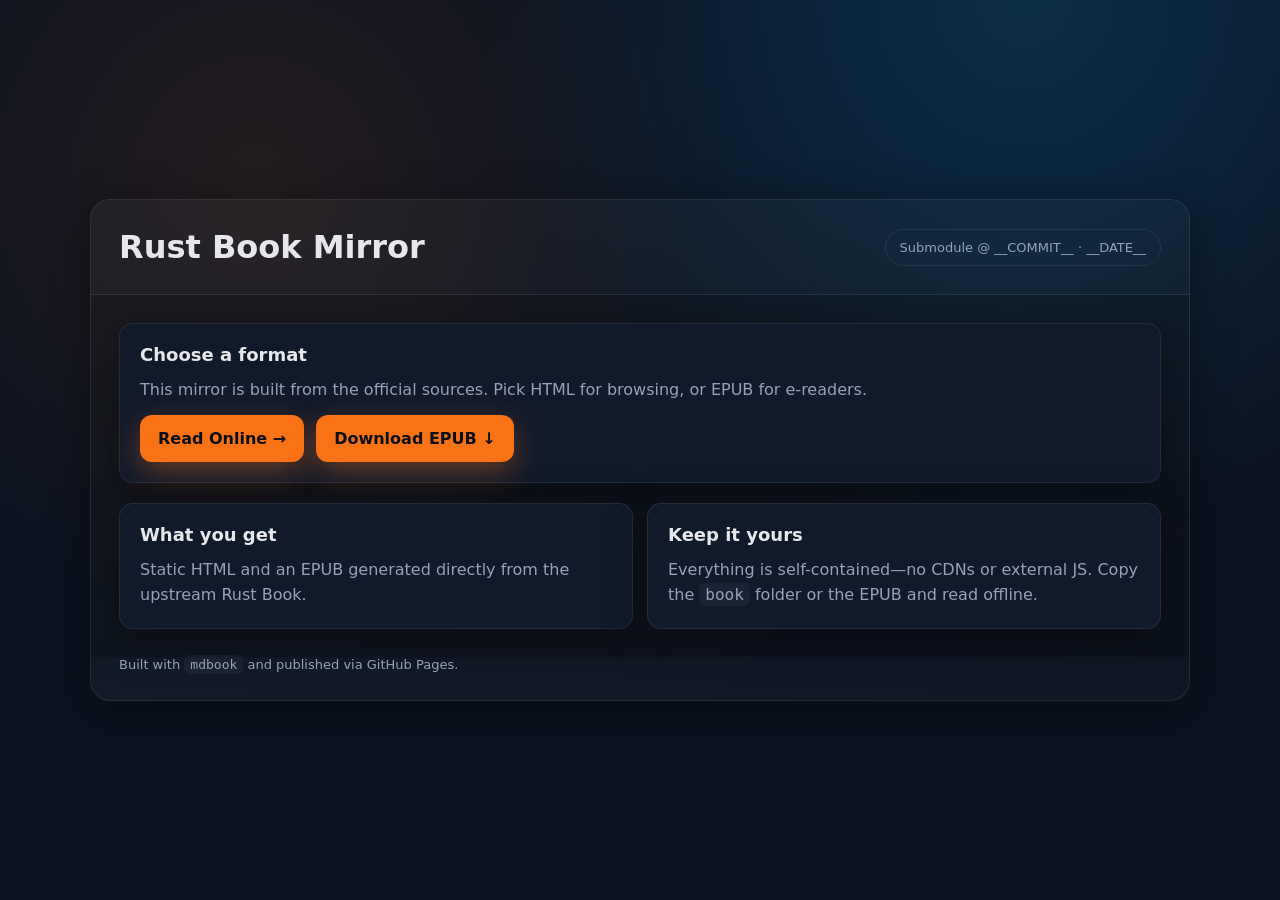
==== public/index.template.html @ efcebfbe "feat: show version" ====
<!doctype html>
<html lang="en">
<head>
  <meta charset="UTF-8">
  <meta name="viewport" content="width=device-width, initial-scale=1.0">
  <title>Rust Book – Mirror</title>
  <style>
    :root {
      --bg: #0b1220;
      --card: #111a2b;
      --accent: #f97316;
      --text: #e5e7eb;
      --muted: #94a3b8;
      --border: rgba(255,255,255,0.08);
      font-family: "Inter", "Segoe UI", system-ui, -apple-system, sans-serif;
    }
    * { box-sizing: border-box; }
    body {
      margin: 0;
      min-height: 100vh;
      background: radial-gradient(circle at 20% 20%, rgba(249,115,22,0.1), transparent 35%),
                  radial-gradient(circle at 80% 0%, rgba(14,165,233,0.2), transparent 40%),
                  var(--bg);
      color: var(--text);
      display: flex;
      align-items: center;
      justify-content: center;
      padding: 40px 16px;
    }
    .shell {
      width: min(1100px, 100%);
      background: linear-gradient(135deg, rgba(255,255,255,0.04), rgba(255,255,255,0.02));
      border: 1px solid var(--border);
      border-radius: 20px;
      box-shadow: 0 8px 40px rgba(0,0,0,0.4);
      overflow: hidden;
    }
    header {
      padding: 28px;
      border-bottom: 1px solid var(--border);
      display: flex;
      justify-content: space-between;
      align-items: center;
      gap: 16px;
    }
    .title { font-size: clamp(24px, 4vw, 32px); font-weight: 700; margin: 0; }
    .pill { padding: 10px 14px; border: 1px solid var(--border); border-radius: 999px; color: var(--muted); font-size: 13px; }
    main { display: grid; gap: 20px; padding: 28px; background: rgba(0,0,0,0.2); }
    .card { background: var(--card); border: 1px solid var(--border); border-radius: 14px; padding: 20px; display: grid; gap: 12px; box-shadow: 0 10px 40px rgba(0,0,0,0.35); }
    .card h2 { margin: 0; font-size: 18px; }
    .muted { color: var(--muted); margin: 0; line-height: 1.6; }
    .btn { display: inline-flex; align-items: center; gap: 10px; padding: 14px 18px; background: var(--accent); color: #0b0f18; border: none; border-radius: 12px; font-weight: 700; text-decoration: none; box-shadow: 0 10px 30px rgba(249,115,22,0.35); }
    .btn:hover { transform: translateY(-1px); box-shadow: 0 16px 40px rgba(249,115,22,0.4); }
    .grid { display: grid; gap: 14px; grid-template-columns: repeat(auto-fit, minmax(260px, 1fr)); }
    footer { padding: 0 28px 28px; color: var(--muted); font-size: 13px; }
    code { background: rgba(255,255,255,0.04); padding: 2px 6px; border-radius: 6px; font-family: "JetBrains Mono","SFMono-Regular",ui-monospace,monospace; }
  </style>
</head>
<body>
  <div class="shell">
    <header>
      <h1 class="title">Rust Book Mirror</h1>
      <span class="pill">Submodule @ __COMMIT__ · __DATE__</span>
    </header>
    <main>
      <div class="card">
        <h2>Choose a format</h2>
        <p class="muted">This mirror is built from the official sources. Pick HTML for browsing, or EPUB for e-readers.</p>
        <div style="display:flex; gap:12px; flex-wrap:wrap;">
          <a class="btn" href="./book/index.html">Read Online →</a>
          <a class="btn" href="./book/book.epub" download>Download EPUB ↓</a>
        </div>
      </div>
      <div class="grid">
        <div class="card">
          <h2>What you get</h2>
          <p class="muted">Static HTML and an EPUB generated directly from the upstream Rust Book.</p>
        </div>
        <div class="card">
          <h2>Keep it yours</h2>
          <p class="muted">Everything is self-contained—no CDNs or external JS. Copy the <code>book</code> folder or the EPUB and read offline.</p>
        </div>
      </div>
    </main>
    <footer>Built with <code>mdbook</code> and published via GitHub Pages.</footer>
  </div>
</body>
</html>
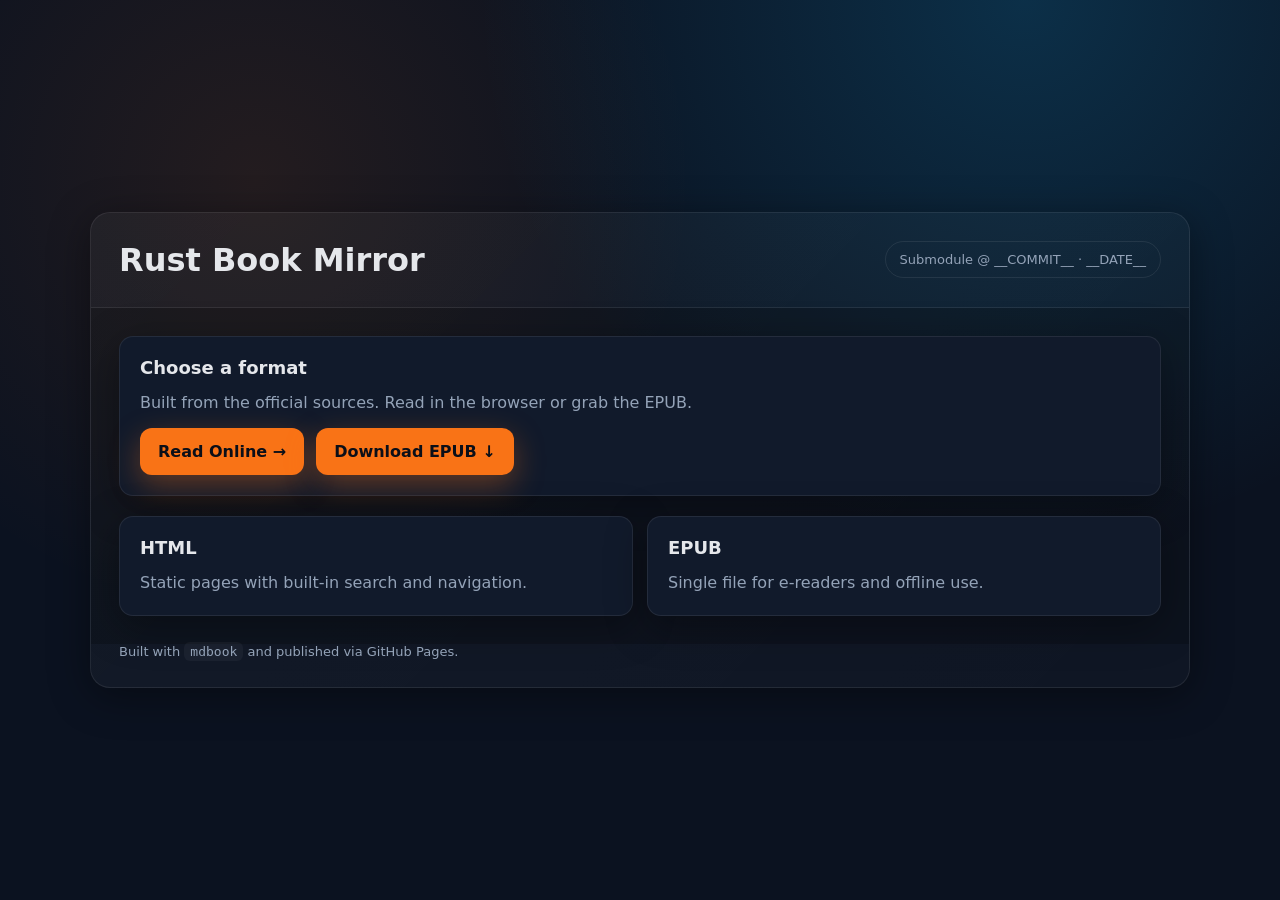
==== commit f7cecc98: "fix: ci" ====
--- a/public/index.template.html
+++ b/public/index.template.html
@@ -65,7 +65,7 @@
     <main>
       <div class="card">
         <h2>Choose a format</h2>
-        <p class="muted">This mirror is built from the official sources. Pick HTML for browsing, or EPUB for e-readers.</p>
+        <p class="muted">Built from the official sources. Read in the browser or grab the EPUB.</p>
         <div style="display:flex; gap:12px; flex-wrap:wrap;">
           <a class="btn" href="./book/index.html">Read Online →</a>
           <a class="btn" href="./book/book.epub" download>Download EPUB ↓</a>
@@ -73,12 +73,12 @@
       </div>
       <div class="grid">
         <div class="card">
-          <h2>What you get</h2>
-          <p class="muted">Static HTML and an EPUB generated directly from the upstream Rust Book.</p>
+          <h2>HTML</h2>
+          <p class="muted">Static pages with built-in search and navigation.</p>
         </div>
         <div class="card">
-          <h2>Keep it yours</h2>
-          <p class="muted">Everything is self-contained—no CDNs or external JS. Copy the <code>book</code> folder or the EPUB and read offline.</p>
+          <h2>EPUB</h2>
+          <p class="muted">Single file for e-readers and offline use.</p>
         </div>
       </div>
     </main>
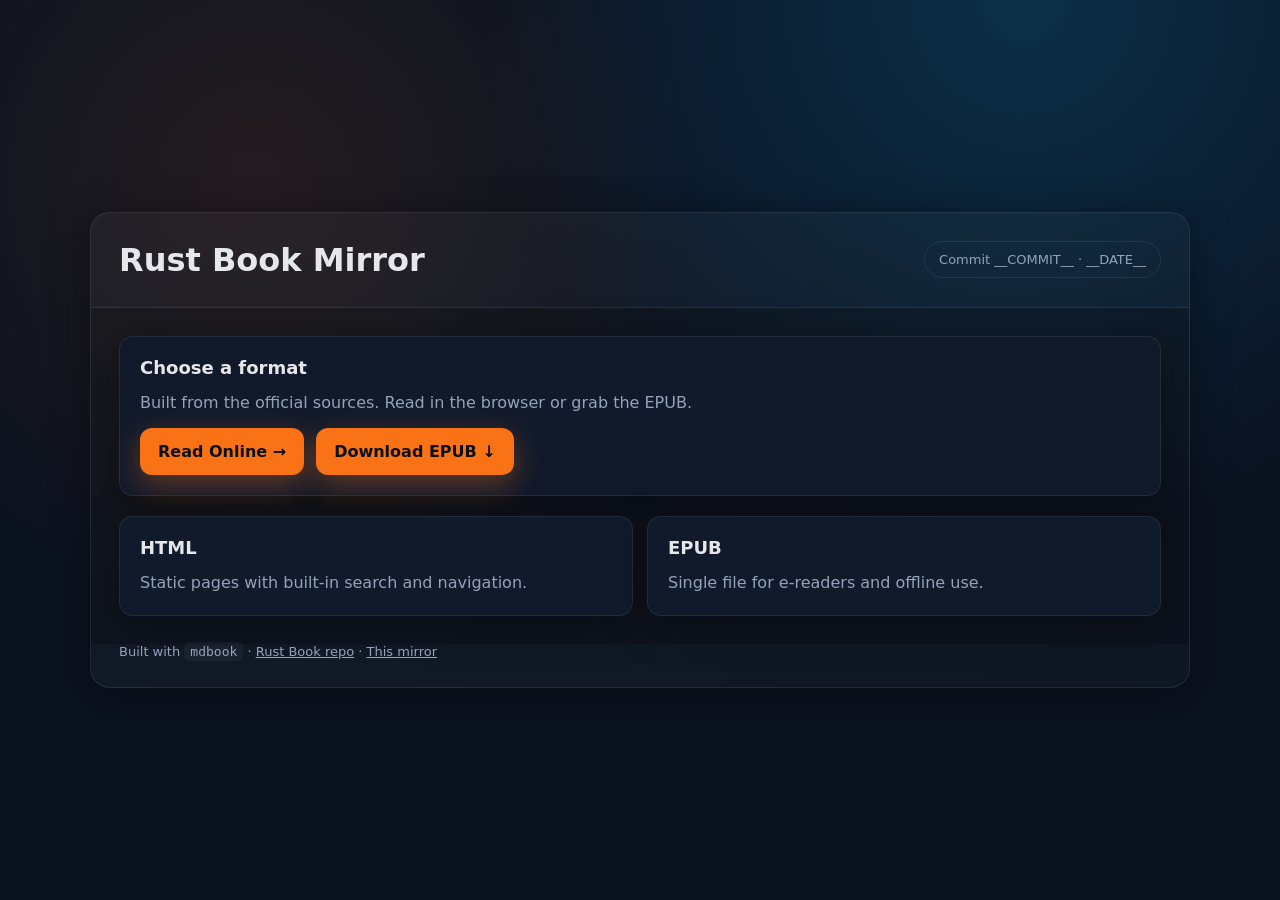
==== commit ad76c2b2: "feat: improve relevant info" ====
--- a/public/index.template.html
+++ b/public/index.template.html
@@ -60,7 +60,7 @@
   <div class="shell">
     <header>
       <h1 class="title">Rust Book Mirror</h1>
-      <span class="pill">Submodule @ __COMMIT__ · __DATE__</span>
+      <span class="pill"><a href="https://github.com/rust-lang/book/commit/__COMMIT__" style="color:inherit;text-decoration:none;">Commit __COMMIT__</a> · __DATE__</span>
     </header>
     <main>
       <div class="card">
@@ -82,7 +82,7 @@
         </div>
       </div>
     </main>
-    <footer>Built with <code>mdbook</code> and published via GitHub Pages.</footer>
+    <footer>Built with <code>mdbook</code> · <a href="https://github.com/rust-lang/book" style="color:inherit;">Rust Book repo</a> · <a href="__REPO_URL__" style="color:inherit;">This mirror</a></footer>
   </div>
 </body>
 </html>
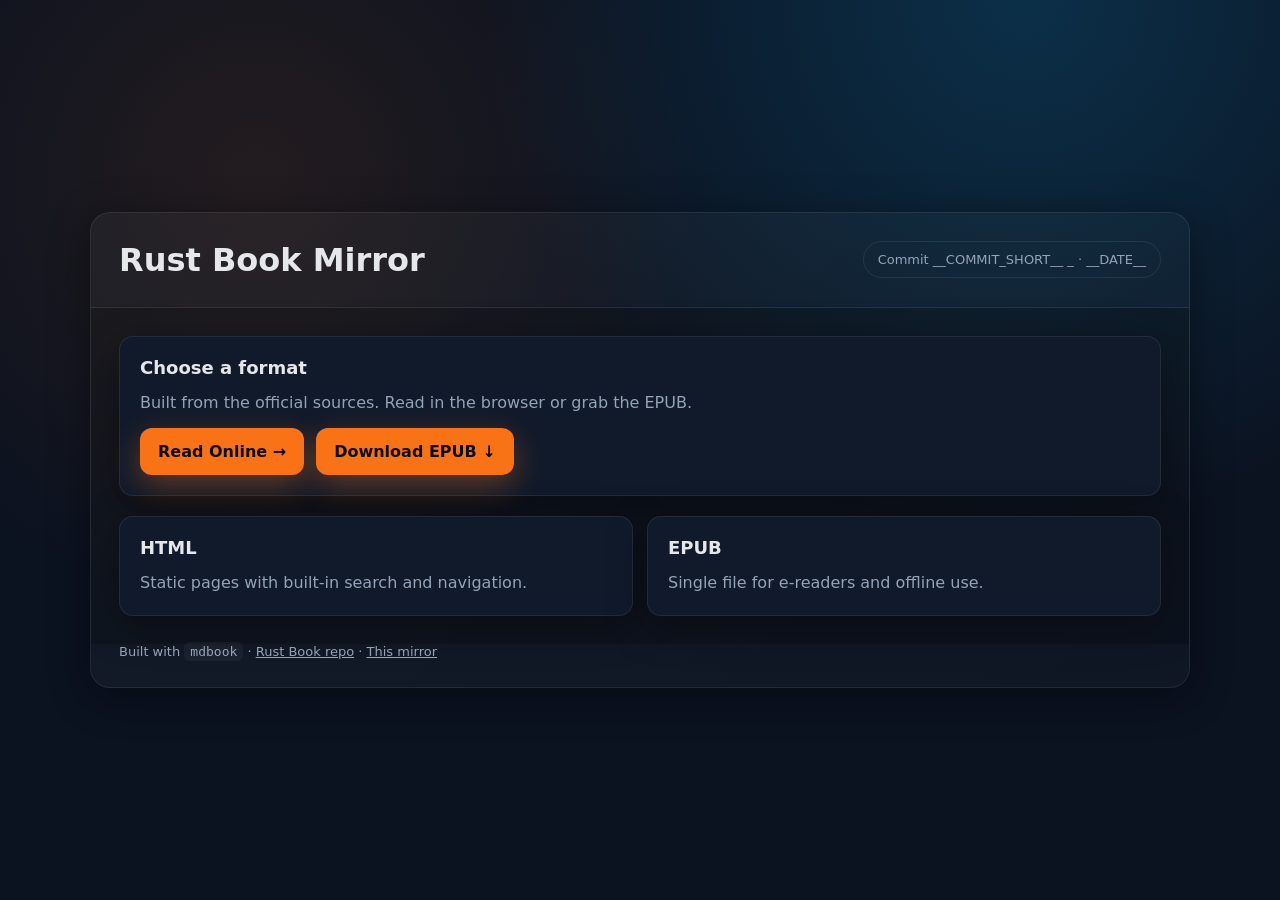
==== commit 7c5657cb: "fix: make link straightforward" ====
--- a/public/index.template.html
+++ b/public/index.template.html
@@ -60,7 +60,7 @@
   <div class="shell">
     <header>
       <h1 class="title">Rust Book Mirror</h1>
-      <span class="pill"><a href="https://github.com/rust-lang/book/commit/__COMMIT__" style="color:inherit;text-decoration:none;">Commit __COMMIT__</a> · __DATE__</span>
+      <span class="pill"><a href="https://github.com/rust-lang/book/tree/__COMMIT__" style="color:inherit;text-decoration:none;">Commit __COMMIT_SHORT__ _</a> · __DATE__</span>
     </header>
     <main>
       <div class="card">
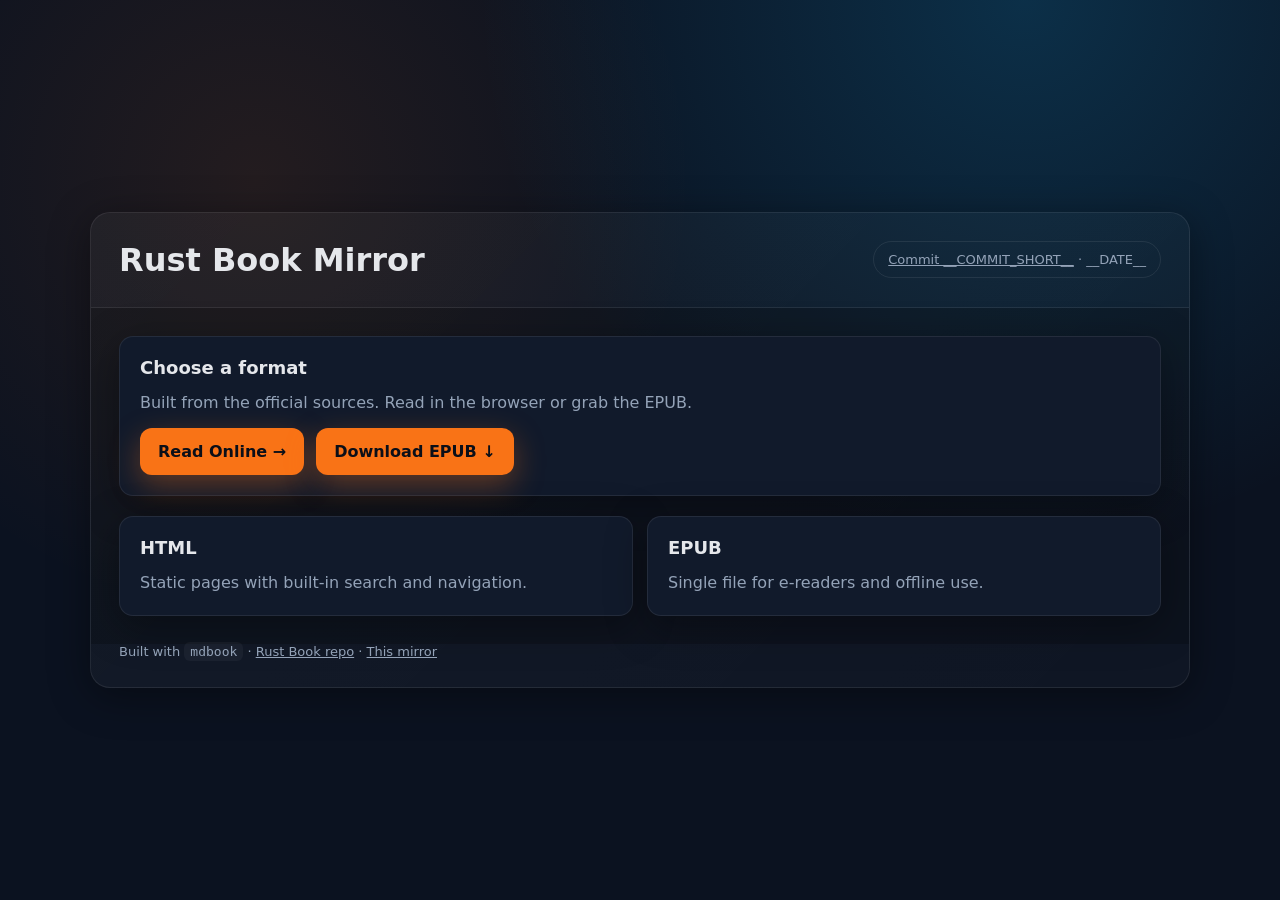
==== commit 001ce0e6: "fix: link underscore" ====
--- a/public/index.template.html
+++ b/public/index.template.html
@@ -1,88 +1,185 @@
 <!doctype html>
 <html lang="en">
-<head>
-  <meta charset="UTF-8">
-  <meta name="viewport" content="width=device-width, initial-scale=1.0">
-  <title>Rust Book – Mirror</title>
-  <style>
-    :root {
-      --bg: #0b1220;
-      --card: #111a2b;
-      --accent: #f97316;
-      --text: #e5e7eb;
-      --muted: #94a3b8;
-      --border: rgba(255,255,255,0.08);
-      font-family: "Inter", "Segoe UI", system-ui, -apple-system, sans-serif;
-    }
-    * { box-sizing: border-box; }
-    body {
-      margin: 0;
-      min-height: 100vh;
-      background: radial-gradient(circle at 20% 20%, rgba(249,115,22,0.1), transparent 35%),
-                  radial-gradient(circle at 80% 0%, rgba(14,165,233,0.2), transparent 40%),
-                  var(--bg);
-      color: var(--text);
-      display: flex;
-      align-items: center;
-      justify-content: center;
-      padding: 40px 16px;
-    }
-    .shell {
-      width: min(1100px, 100%);
-      background: linear-gradient(135deg, rgba(255,255,255,0.04), rgba(255,255,255,0.02));
-      border: 1px solid var(--border);
-      border-radius: 20px;
-      box-shadow: 0 8px 40px rgba(0,0,0,0.4);
-      overflow: hidden;
-    }
-    header {
-      padding: 28px;
-      border-bottom: 1px solid var(--border);
-      display: flex;
-      justify-content: space-between;
-      align-items: center;
-      gap: 16px;
-    }
-    .title { font-size: clamp(24px, 4vw, 32px); font-weight: 700; margin: 0; }
-    .pill { padding: 10px 14px; border: 1px solid var(--border); border-radius: 999px; color: var(--muted); font-size: 13px; }
-    main { display: grid; gap: 20px; padding: 28px; background: rgba(0,0,0,0.2); }
-    .card { background: var(--card); border: 1px solid var(--border); border-radius: 14px; padding: 20px; display: grid; gap: 12px; box-shadow: 0 10px 40px rgba(0,0,0,0.35); }
-    .card h2 { margin: 0; font-size: 18px; }
-    .muted { color: var(--muted); margin: 0; line-height: 1.6; }
-    .btn { display: inline-flex; align-items: center; gap: 10px; padding: 14px 18px; background: var(--accent); color: #0b0f18; border: none; border-radius: 12px; font-weight: 700; text-decoration: none; box-shadow: 0 10px 30px rgba(249,115,22,0.35); }
-    .btn:hover { transform: translateY(-1px); box-shadow: 0 16px 40px rgba(249,115,22,0.4); }
-    .grid { display: grid; gap: 14px; grid-template-columns: repeat(auto-fit, minmax(260px, 1fr)); }
-    footer { padding: 0 28px 28px; color: var(--muted); font-size: 13px; }
-    code { background: rgba(255,255,255,0.04); padding: 2px 6px; border-radius: 6px; font-family: "JetBrains Mono","SFMono-Regular",ui-monospace,monospace; }
-  </style>
-</head>
-<body>
-  <div class="shell">
-    <header>
-      <h1 class="title">Rust Book Mirror</h1>
-      <span class="pill"><a href="https://github.com/rust-lang/book/tree/__COMMIT__" style="color:inherit;text-decoration:none;">Commit __COMMIT_SHORT__ _</a> · __DATE__</span>
-    </header>
-    <main>
-      <div class="card">
-        <h2>Choose a format</h2>
-        <p class="muted">Built from the official sources. Read in the browser or grab the EPUB.</p>
-        <div style="display:flex; gap:12px; flex-wrap:wrap;">
-          <a class="btn" href="./book/index.html">Read Online →</a>
-          <a class="btn" href="./book/book.epub" download>Download EPUB ↓</a>
+  <head>
+    <meta charset="UTF-8" />
+    <meta name="viewport" content="width=device-width, initial-scale=1.0" />
+    <title>Rust Book - Mirror</title>
+    <style>
+      :root {
+        --bg: #0b1220;
+        --card: #111a2b;
+        --accent: #f97316;
+        --text: #e5e7eb;
+        --muted: #94a3b8;
+        --border: rgba(255, 255, 255, 0.08);
+        font-family:
+          "Inter",
+          "Segoe UI",
+          system-ui,
+          -apple-system,
+          sans-serif;
+      }
+      * {
+        box-sizing: border-box;
+      }
+      body {
+        margin: 0;
+        min-height: 100vh;
+        background:
+          radial-gradient(
+            circle at 20% 20%,
+            rgba(249, 115, 22, 0.1),
+            transparent 35%
+          ),
+          radial-gradient(
+            circle at 80% 0%,
+            rgba(14, 165, 233, 0.2),
+            transparent 40%
+          ),
+          var(--bg);
+        color: var(--text);
+        display: flex;
+        align-items: center;
+        justify-content: center;
+        padding: 40px 16px;
+      }
+      .shell {
+        width: min(1100px, 100%);
+        background: linear-gradient(
+          135deg,
+          rgba(255, 255, 255, 0.04),
+          rgba(255, 255, 255, 0.02)
+        );
+        border: 1px solid var(--border);
+        border-radius: 20px;
+        box-shadow: 0 8px 40px rgba(0, 0, 0, 0.4);
+        overflow: hidden;
+      }
+      header {
+        padding: 28px;
+        border-bottom: 1px solid var(--border);
+        display: flex;
+        justify-content: space-between;
+        align-items: center;
+        gap: 16px;
+      }
+      .title {
+        font-size: clamp(24px, 4vw, 32px);
+        font-weight: 700;
+        margin: 0;
+      }
+      .pill {
+        padding: 10px 14px;
+        border: 1px solid var(--border);
+        border-radius: 999px;
+        color: var(--muted);
+        font-size: 13px;
+      }
+      main {
+        display: grid;
+        gap: 20px;
+        padding: 28px;
+        background: rgba(0, 0, 0, 0.2);
+      }
+      .card {
+        background: var(--card);
+        border: 1px solid var(--border);
+        border-radius: 14px;
+        padding: 20px;
+        display: grid;
+        gap: 12px;
+        box-shadow: 0 10px 40px rgba(0, 0, 0, 0.35);
+      }
+      .card h2 {
+        margin: 0;
+        font-size: 18px;
+      }
+      .muted {
+        color: var(--muted);
+        margin: 0;
+        line-height: 1.6;
+      }
+      .btn {
+        display: inline-flex;
+        align-items: center;
+        gap: 10px;
+        padding: 14px 18px;
+        background: var(--accent);
+        color: #0b0f18;
+        border: none;
+        border-radius: 12px;
+        font-weight: 700;
+        text-decoration: none;
+        box-shadow: 0 10px 30px rgba(249, 115, 22, 0.35);
+      }
+      .btn:hover {
+        transform: translateY(-1px);
+        box-shadow: 0 16px 40px rgba(249, 115, 22, 0.4);
+      }
+      .grid {
+        display: grid;
+        gap: 14px;
+        grid-template-columns: repeat(auto-fit, minmax(260px, 1fr));
+      }
+      footer {
+        padding: 0 28px 28px;
+        color: var(--muted);
+        font-size: 13px;
+      }
+      code {
+        background: rgba(255, 255, 255, 0.04);
+        padding: 2px 6px;
+        border-radius: 6px;
+        font-family:
+          "JetBrains Mono", "SFMono-Regular", ui-monospace, monospace;
+      }
+    </style>
+  </head>
+  <body>
+    <div class="shell">
+      <header>
+        <h1 class="title">Rust Book Mirror</h1>
+        <span class="pill"
+          ><a
+            href="https://github.com/rust-lang/book/tree/__COMMIT__"
+            style="color: inherit; text-decoration: underline"
+            >Commit __COMMIT_SHORT__</a
+          >
+          · __DATE__</span
+        >
+      </header>
+      <main>
+        <div class="card">
+          <h2>Choose a format</h2>
+          <p class="muted">
+            Built from the official sources. Read in the browser or grab the
+            EPUB.
+          </p>
+          <div style="display: flex; gap: 12px; flex-wrap: wrap">
+            <a class="btn" href="./book/index.html">Read Online →</a>
+            <a class="btn" href="./book/book.epub" download>Download EPUB ↓</a>
+          </div>
         </div>
-      </div>
-      <div class="grid">
-        <div class="card">
-          <h2>HTML</h2>
-          <p class="muted">Static pages with built-in search and navigation.</p>
+        <div class="grid">
+          <div class="card">
+            <h2>HTML</h2>
+            <p class="muted">
+              Static pages with built-in search and navigation.
+            </p>
+          </div>
+          <div class="card">
+            <h2>EPUB</h2>
+            <p class="muted">Single file for e-readers and offline use.</p>
+          </div>
         </div>
-        <div class="card">
-          <h2>EPUB</h2>
-          <p class="muted">Single file for e-readers and offline use.</p>
-        </div>
-      </div>
-    </main>
-    <footer>Built with <code>mdbook</code> · <a href="https://github.com/rust-lang/book" style="color:inherit;">Rust Book repo</a> · <a href="__REPO_URL__" style="color:inherit;">This mirror</a></footer>
-  </div>
-</body>
+      </main>
+      <footer>
+        Built with <code>mdbook</code> ·
+        <a href="https://github.com/rust-lang/book" style="color: inherit"
+          >Rust Book repo</a
+        >
+        · <a href="__REPO_URL__" style="color: inherit">This mirror</a>
+      </footer>
+    </div>
+  </body>
 </html>
